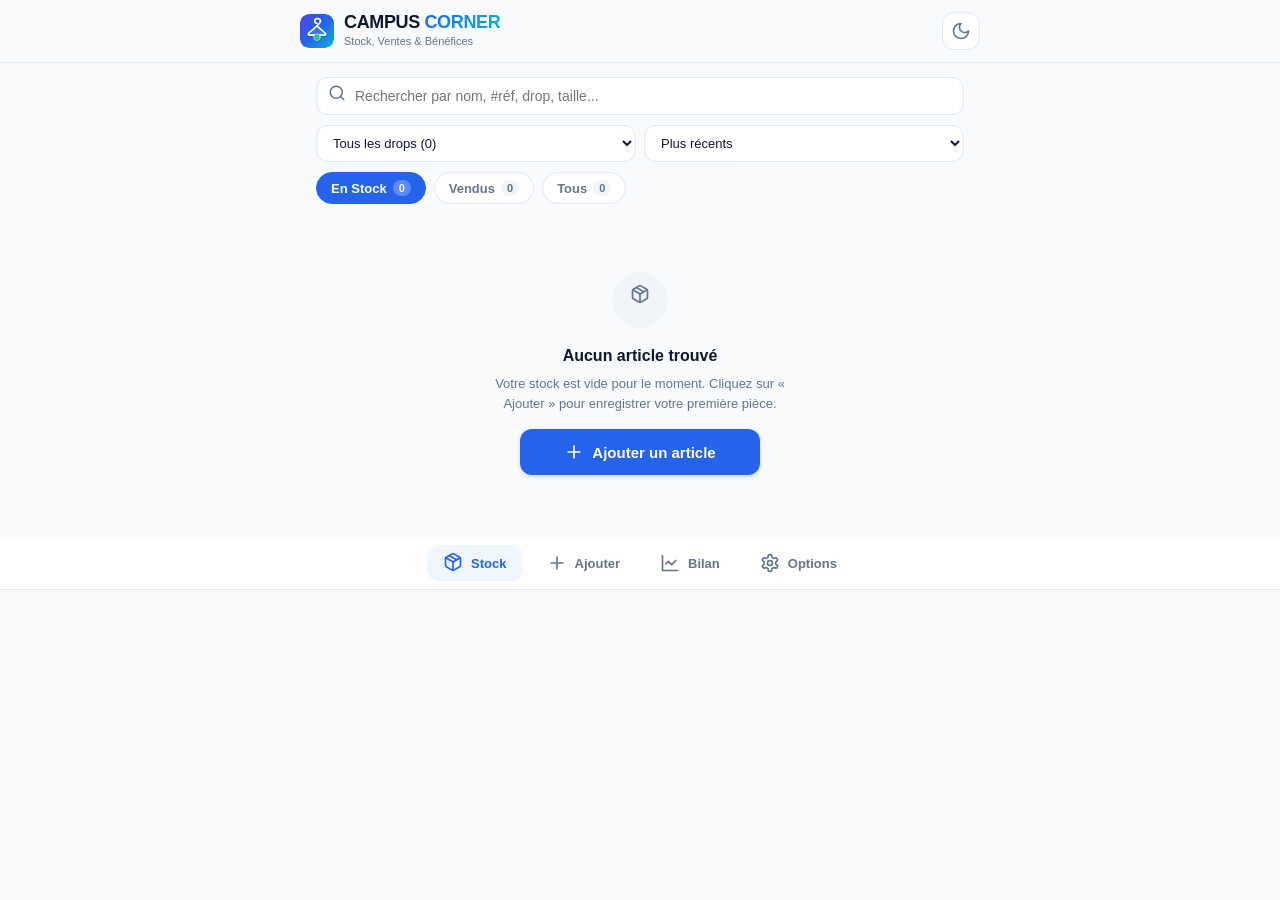
==== index.html @ 43ffdf5e "feat: Campus Corner Pro v2.0 - Ready for Vercel deployment" ====
<!doctype html>
<html lang="fr" data-theme="dark">
<head>
  <meta charset="utf-8">
  <meta name="viewport" content="width=device-width, initial-scale=1, viewport-fit=cover, maximum-scale=1, user-scalable=no">
  
  <title>Campus Corner - Gestion de Stock, Ventes & Bénéfices</title>
  <meta name="description" content="Application moderne pour gérer vos drops de vêtements, stocks et bénéfices en FCFA sur le campus.">
  
  <!-- Thème & Couleur navigateur -->
  <meta name="theme-color" content="#2563eb" media="(prefers-color-scheme: light)">
  <meta name="theme-color" content="#090d16" media="(prefers-color-scheme: dark)">

  <!-- PWA & iOS App configuration -->
  <meta name="mobile-web-app-capable" content="yes">
  <meta name="apple-mobile-web-app-capable" content="yes">
  <meta name="apple-mobile-web-app-status-bar-style" content="black-translucent">
  <meta name="apple-mobile-web-app-title" content="Campus Corner">
  
  <!-- Manifest & Favicon -->
  <link rel="manifest" href="manifest.webmanifest">
  <link rel="icon" type="image/svg+xml" href="assets/icon.svg">
  <link rel="apple-touch-icon" href="assets/icon.svg">

  <!-- OpenGraph Social Tags -->
  <meta property="og:title" content="Campus Corner - Stock & Ventes">
  <meta property="og:description" content="Gestion de friperie, drops de vêtements et suivi des bénéfices en FCFA.">
  <meta property="og:type" content="website">
  <meta property="og:image" content="assets/icon.svg">

  <!-- Stylesheet -->
  <link rel="stylesheet" href="css/style.css">
</head>
<body>

  <!-- Alerte Mode Hors-ligne -->
  <div id="offline-banner" class="offline-banner"></div>

  <!-- En-tête de l'application -->
  <header class="app-header">
    <div class="header-inner">
      <div class="brand">
        <img src="assets/icon.svg" alt="Logo" class="brand-logo">
        <div class="brand-text">
          <h1>CAMPUS <span>CORNER</span></h1>
          <div class="brand-tagline">Stock, Ventes & Bénéfices</div>
        </div>
      </div>
      <div class="header-actions">
        <button id="theme-toggle" class="icon-btn" aria-label="Changer le thème">
          <!-- Icône injectée dynamiquement -->
        </button>
      </div>
    </div>
  </header>

  <!-- Contenu Principal Dynamique -->
  <main id="app" class="container"></main>

  <!-- Navigation Principale (Bas sur mobile, Haut sur Desktop) -->
  <nav class="bottom-nav">
    <div class="nav-inner">
      <button class="nav-item active" data-view="stock">
        <svg xmlns="http://www.w3.org/2000/svg" width="20" height="20" viewBox="0 0 24 24" fill="none" stroke="currentColor" stroke-width="2" stroke-linecap="round" stroke-linejoin="round"><path d="m7.5 4.27 9 5.15"/><path d="M21 8a2 2 0 0 0-1-1.73l-7-4a2 2 0 0 0-2 0l-7 4A2 2 0 0 0 3 8v8a2 2 0 0 0 1 1.73l7 4a2 2 0 0 0 2 0l7-4A2 2 0 0 0 21 16Z"/><path d="m3.3 7 8.7 5 8.7-5"/><path d="M12 22V12"/></svg>
        <span>Stock</span>
      </button>

      <button class="nav-item" data-view="add">
        <svg xmlns="http://www.w3.org/2000/svg" width="20" height="20" viewBox="0 0 24 24" fill="none" stroke="currentColor" stroke-width="2" stroke-linecap="round" stroke-linejoin="round"><path d="M5 12h14"/><path d="M12 5v14"/></svg>
        <span>Ajouter</span>
      </button>

      <button class="nav-item" data-view="bilan">
        <svg xmlns="http://www.w3.org/2000/svg" width="20" height="20" viewBox="0 0 24 24" fill="none" stroke="currentColor" stroke-width="2" stroke-linecap="round" stroke-linejoin="round"><path d="M3 3v18h18"/><path d="m19 9-5 5-4-4-3 3"/></svg>
        <span>Bilan</span>
      </button>

      <button class="nav-item" data-view="settings">
        <svg xmlns="http://www.w3.org/2000/svg" width="20" height="20" viewBox="0 0 24 24" fill="none" stroke="currentColor" stroke-width="2" stroke-linecap="round" stroke-linejoin="round"><path d="M12.22 2h-.44a2 2 0 0 0-2 2v.18a2 2 0 0 1-1 1.73l-.43.25a2 2 0 0 1-2 0l-.15-.08a2 2 0 0 0-2.73.73l-.22.38a2 2 0 0 0 .73 2.73l.15.1a2 2 0 0 1 1 1.72v.51a2 2 0 0 1-1 1.74l-.15.09a2 2 0 0 0-.73 2.73l.22.38a2 2 0 0 0 2.73.73l.15-.08a2 2 0 0 1 2 0l.43.25a2 2 0 0 1 1 1.73V20a2 2 0 0 0 2 2h.44a2 2 0 0 0 2-2v-.18a2 2 0 0 1 1-1.73l.43-.25a2 2 0 0 1 2 0l.15.08a2 2 0 0 0 2.73-.73l.22-.39a2 2 0 0 0-.73-2.73l-.15-.08a2 2 0 0 1-1-1.74v-.5a2 2 0 0 1 1-1.74l.15-.09a2 2 0 0 0 .73-2.73l-.22-.38a2 2 0 0 0-2.73-.73l-.15.08a2 2 0 0 1-2 0l-.43-.25a2 2 0 0 1-1-1.73V4a2 2 0 0 0-2-2z"/><circle cx="12" cy="12" r="3"/></svg>
        <span>Options</span>
      </button>
    </div>
  </nav>

  <!-- Bottom Sheet / Modal Overlay -->
  <div id="sheet" class="sheet-overlay">
    <div id="sheet-content" class="sheet-content"></div>
  </div>

  <!-- Scripts -->
  <script src="js/db.js"></script>
  <script src="js/ui.js"></script>
  <script src="js/app.js"></script>
</body>
</html>
---- css/style.css ----
/* ==========================================================================
   Campus Corner - Modern Professional Stylesheet
   ========================================================================== */

:root {
  /* Thème Clair par défaut */
  --bg: #f8fafc;
  --bg-subtle: #f1f5f9;
  --card: #ffffff;
  --card-hover: #fcfcfd;
  --tx: #0f172a;
  --tx-muted: #64748b;
  --tx-light: #94a3b8;
  --border: #e2e8f0;
  --border-focus: #3b82f6;

  /* Accent & Couleurs fonctionnelles */
  --primary: #2563eb;
  --primary-hover: #1d4ed8;
  --primary-light: #eff6ff;
  --primary-text: #ffffff;

  --success: #10b981;
  --success-bg: #ecfdf5;
  --success-text: #065f46;

  --danger: #ef4444;
  --danger-bg: #fef2f2;
  --danger-text: #991b1b;

  --warning: #f59e0b;
  --warning-bg: #fffbeb;
  --warning-text: #92400e;

  /* Rayons & Ombres */
  --radius-sm: 8px;
  --radius-md: 12px;
  --radius-lg: 18px;
  --radius-full: 9999px;
  --shadow-sm: 0 1px 2px 0 rgba(0, 0, 0, 0.05);
  --shadow-md: 0 4px 6px -1px rgba(0, 0, 0, 0.08), 0 2px 4px -2px rgba(0, 0, 0, 0.05);
  --shadow-lg: 0 10px 15px -3px rgba(0, 0, 0, 0.1), 0 4px 6px -4px rgba(0, 0, 0, 0.05);

  --font: -apple-system, BlinkMacSystemFont, "Segoe UI", Roboto, Helvetica, Arial, sans-serif;
  color-scheme: light;
}

[data-theme="dark"] {
  --bg: #090d16;
  --bg-subtle: #111827;
  --card: #151d2f;
  --card-hover: #1a243b;
  --tx: #f8fafc;
  --tx-muted: #94a3b8;
  --tx-light: #64748b;
  --border: #232f48;
  --border-focus: #60a5fa;

  --primary: #3b82f6;
  --primary-hover: #60a5fa;
  --primary-light: #172554;
  --primary-text: #ffffff;

  --success: #34d399;
  --success-bg: #064e3b;
  --success-text: #a7f3d0;

  --danger: #f87171;
  --danger-bg: #7f1d1d;
  --danger-text: #fecaca;

  --shadow-sm: 0 1px 3px 0 rgba(0, 0, 0, 0.4);
  --shadow-md: 0 4px 8px -1px rgba(0, 0, 0, 0.5);
  --shadow-lg: 0 12px 20px -3px rgba(0, 0, 0, 0.6);

  color-scheme: dark;
}

/* Base & Reset */
*, *::before, *::after {
  box-sizing: border-box;
  margin: 0;
  padding: 0;
  -webkit-tap-highlight-color: transparent;
}

body {
  font-family: var(--font);
  background: var(--bg);
  color: var(--tx);
  line-height: 1.5;
  min-height: 100vh;
  padding-bottom: calc(75px + env(safe-area-inset-bottom, 16px));
  transition: background-color 0.2s ease, color 0.2s ease;
}

/* Header */
.app-header {
  position: sticky;
  top: 0;
  z-index: 20;
  background: var(--bg);
  backdrop-filter: blur(12px);
  -webkit-backdrop-filter: blur(12px);
  border-bottom: 1px solid var(--border);
  padding: 12px 16px;
}

.header-inner {
  max-width: 680px;
  margin: 0 auto;
  display: flex;
  align-items: center;
  justify-content: space-between;
}

.brand {
  display: flex;
  align-items: center;
  gap: 10px;
  text-decoration: none;
  color: inherit;
}

.brand-logo {
  width: 34px;
  height: 34px;
  border-radius: 9px;
}

.brand-text h1 {
  font-size: 18px;
  font-weight: 800;
  letter-spacing: -0.02em;
  line-height: 1.1;
}

.brand-text h1 span {
  background: linear-gradient(135deg, #2563eb, #06b6d4);
  -webkit-background-clip: text;
  -webkit-text-fill-color: transparent;
}

.brand-tagline {
  font-size: 11px;
  font-weight: 500;
  color: var(--tx-muted);
}

.header-actions {
  display: flex;
  align-items: center;
  gap: 8px;
}

.icon-btn {
  display: inline-flex;
  align-items: center;
  justify-content: center;
  width: 38px;
  height: 38px;
  border-radius: var(--radius-md);
  border: 1px solid var(--border);
  background: var(--card);
  color: var(--tx-muted);
  cursor: pointer;
  transition: all 0.15s ease;
}

.icon-btn:hover {
  color: var(--tx);
  background: var(--bg-subtle);
}

/* Main Container */
main.container {
  max-width: 680px;
  margin: 0 auto;
  padding: 14px 16px;
}

/* Bottom Navigation Bar */
.bottom-nav {
  position: fixed;
  left: 0;
  right: 0;
  bottom: 0;
  z-index: 30;
  background: var(--card);
  border-top: 1px solid var(--border);
  padding: 6px 12px calc(6px + env(safe-area-inset-bottom, 0px));
  box-shadow: 0 -2px 10px rgba(0, 0, 0, 0.05);
}

.nav-inner {
  max-width: 680px;
  margin: 0 auto;
  display: grid;
  grid-template-columns: repeat(4, 1fr);
  gap: 4px;
}

.nav-item {
  display: flex;
  flex-direction: column;
  align-items: center;
  justify-content: center;
  padding: 8px 4px;
  border-radius: var(--radius-md);
  border: none;
  background: none;
  color: var(--tx-muted);
  font-size: 11px;
  font-weight: 600;
  cursor: pointer;
  transition: all 0.15s ease;
}

.nav-item svg {
  margin-bottom: 3px;
  transition: transform 0.15s ease;
}

.nav-item.active {
  color: var(--primary);
}

.nav-item.active svg {
  transform: translateY(-1px);
}

/* Desktop Enhancements */
@media (min-width: 768px) {
  body {
    padding-bottom: 24px;
  }
  .bottom-nav {
    top: 0;
    bottom: auto;
    position: sticky;
    box-shadow: none;
    padding: 0;
    border-top: none;
    border-bottom: 1px solid var(--border);
  }
  .nav-inner {
    display: flex;
    justify-content: center;
    gap: 8px;
    padding: 8px 16px;
  }
  .nav-item {
    flex-direction: row;
    gap: 8px;
    font-size: 13px;
    padding: 8px 16px;
  }
  .nav-item svg {
    margin-bottom: 0;
  }
  .nav-item.active {
    background: var(--primary-light);
  }
}

/* Search & Filters Toolbar */
.toolbar {
  display: flex;
  flex-direction: column;
  gap: 10px;
  margin-bottom: 16px;
}

.search-box {
  position: relative;
  display: flex;
  align-items: center;
}

.search-icon {
  position: absolute;
  left: 12px;
  color: var(--tx-muted);
  pointer-events: none;
}

.search-input {
  width: 100%;
  padding: 10px 36px 10px 38px;
  border-radius: var(--radius-md);
  border: 1px solid var(--border);
  background: var(--card);
  color: var(--tx);
  font-size: 14px;
  outline: none;
  transition: border-color 0.15s ease, box-shadow 0.15s ease;
}

.search-input:focus {
  border-color: var(--border-focus);
  box-shadow: 0 0 0 3px rgba(37, 99, 235, 0.15);
}

.search-clear {
  position: absolute;
  right: 10px;
  background: none;
  border: none;
  color: var(--tx-muted);
  cursor: pointer;
  display: none;
}

.search-clear.visible {
  display: block;
}

.filter-row {
  display: flex;
  gap: 8px;
}

.select-filter {
  flex: 1;
  padding: 9px 12px;
  border-radius: var(--radius-md);
  border: 1px solid var(--border);
  background: var(--card);
  color: var(--tx);
  font-size: 13px;
  font-weight: 500;
  outline: none;
  cursor: pointer;
}

/* Filter Chips */
.chips-scroll {
  display: flex;
  gap: 8px;
  overflow-x: auto;
  padding-bottom: 4px;
  scrollbar-width: none;
}
.chips-scroll::-webkit-scrollbar {
  display: none;
}

.chip-btn {
  display: inline-flex;
  align-items: center;
  gap: 6px;
  padding: 7px 14px;
  border-radius: var(--radius-full);
  border: 1px solid var(--border);
  background: var(--card);
  color: var(--tx-muted);
  font-size: 13px;
  font-weight: 600;
  white-space: nowrap;
  cursor: pointer;
  transition: all 0.15s ease;
}

.chip-btn .badge-count {
  font-size: 11px;
  padding: 2px 6px;
  border-radius: var(--radius-full);
  background: var(--bg-subtle);
  color: var(--tx-muted);
}

.chip-btn.active {
  background: var(--primary);
  border-color: var(--primary);
  color: var(--primary-text);
}

.chip-btn.active .badge-count {
  background: rgba(255, 255, 255, 0.25);
  color: #fff;
}

/* Item Card */
.items-list {
  display: flex;
  flex-direction: column;
  gap: 10px;
}

.item-card {
  display: flex;
  gap: 12px;
  background: var(--card);
  border: 1px solid var(--border);
  border-radius: var(--radius-md);
  padding: 12px;
  align-items: center;
  cursor: pointer;
  transition: transform 0.15s ease, box-shadow 0.15s ease, border-color 0.15s ease;
  box-shadow: var(--shadow-sm);
}

.item-card:hover {
  transform: translateY(-1px);
  box-shadow: var(--shadow-md);
  border-color: var(--border-focus);
}

.item-thumb-wrapper {
  width: 68px;
  height: 68px;
  border-radius: var(--radius-sm);
  background: var(--bg-subtle);
  flex-shrink: 0;
  overflow: hidden;
  display: flex;
  align-items: center;
  justify-content: center;
  color: var(--tx-light);
  border: 1px solid var(--border);
}

.item-thumb-wrapper img {
  width: 100%;
  height: 100%;
  object-fit: cover;
}

.item-content {
  flex: 1;
  min-width: 0;
}

.item-header-line {
  display: flex;
  align-items: center;
  justify-content: space-between;
  gap: 6px;
  margin-bottom: 2px;
}

.item-ref {
  font-size: 11px;
  font-weight: 800;
  color: var(--primary);
  background: var(--primary-light);
  padding: 2px 6px;
  border-radius: var(--radius-sm);
}

.item-title {
  font-size: 14px;
  font-weight: 700;
  white-space: nowrap;
  overflow: hidden;
  text-overflow: ellipsis;
  color: var(--tx);
  flex: 1;
}

.item-meta {
  font-size: 12px;
  color: var(--tx-muted);
  display: flex;
  flex-wrap: wrap;
  gap: 6px;
  align-items: center;
  margin-bottom: 4px;
}

.item-meta-drop {
  font-weight: 600;
  color: var(--tx-muted);
}

.item-financials {
  display: flex;
  align-items: baseline;
  justify-content: space-between;
  gap: 8px;
  font-size: 12px;
}

.item-price {
  font-weight: 700;
  font-size: 13px;
  color: var(--tx);
}

.badge-status {
  font-size: 11px;
  font-weight: 700;
  padding: 3px 8px;
  border-radius: var(--radius-full);
  display: inline-flex;
  align-items: center;
  gap: 4px;
}

.badge-sold {
  background: var(--success-bg);
  color: var(--success);
  border: 1px solid rgba(16, 185, 129, 0.2);
}

.badge-stock {
  background: var(--bg-subtle);
  color: var(--tx-muted);
  border: 1px solid var(--border);
}

/* Empty State */
.empty-state {
  text-align: center;
  padding: 48px 16px;
  color: var(--tx-muted);
}

.empty-icon {
  width: 56px;
  height: 56px;
  margin: 0 auto 16px;
  padding: 12px;
  border-radius: var(--radius-full);
  background: var(--bg-subtle);
  color: var(--tx-muted);
}

.empty-title {
  font-size: 16px;
  font-weight: 700;
  color: var(--tx);
  margin-bottom: 6px;
}

.empty-desc {
  font-size: 13px;
  max-width: 320px;
  margin: 0 auto 16px;
}

/* Form Styles */
.form-card {
  background: var(--card);
  border: 1px solid var(--border);
  border-radius: var(--radius-lg);
  padding: 18px;
  box-shadow: var(--shadow-sm);
}

.photo-uploader {
  width: 100%;
  height: 200px;
  border: 2px dashed var(--border);
  border-radius: var(--radius-md);
  display: flex;
  flex-direction: column;
  align-items: center;
  justify-content: center;
  cursor: pointer;
  background: var(--bg-subtle);
  color: var(--tx-muted);
  transition: all 0.15s ease;
  overflow: hidden;
  margin-bottom: 16px;
  position: relative;
}

.photo-uploader:hover {
  border-color: var(--primary);
  background: var(--primary-light);
  color: var(--primary);
}

.photo-preview {
  width: 100%;
  height: 100%;
  object-fit: cover;
}

.photo-remove-btn {
  position: absolute;
  top: 10px;
  right: 10px;
  background: rgba(0, 0, 0, 0.6);
  color: #fff;
  border: none;
  border-radius: var(--radius-full);
  width: 32px;
  height: 32px;
  display: flex;
  align-items: center;
  justify-content: center;
  cursor: pointer;
}

.form-group {
  margin-bottom: 14px;
}

.form-row {
  display: grid;
  grid-template-columns: 1fr 1fr;
  gap: 12px;
}

.form-label {
  display: block;
  font-size: 12px;
  font-weight: 600;
  color: var(--tx-muted);
  margin-bottom: 5px;
  text-transform: uppercase;
  letter-spacing: 0.03em;
}

.form-input, .form-select, .form-textarea {
  width: 100%;
  padding: 11px 12px;
  border-radius: var(--radius-md);
  border: 1px solid var(--border);
  background: var(--card);
  color: var(--tx);
  font-size: 15px;
  font-family: inherit;
  outline: none;
  transition: border-color 0.15s ease, box-shadow 0.15s ease;
}

.form-input:focus, .form-select:focus, .form-textarea:focus {
  border-color: var(--border-focus);
  box-shadow: 0 0 0 3px rgba(37, 99, 235, 0.15);
}

/* Buttons */
.btn {
  display: inline-flex;
  align-items: center;
  justify-content: center;
  gap: 8px;
  width: 100%;
  padding: 13px 16px;
  border-radius: var(--radius-md);
  font-size: 15px;
  font-weight: 700;
  border: none;
  cursor: pointer;
  transition: all 0.15s ease;
  font-family: inherit;
}

.btn-primary {
  background: var(--primary);
  color: var(--primary-text);
  box-shadow: 0 2px 4px rgba(37, 99, 235, 0.2);
}

.btn-primary:hover {
  background: var(--primary-hover);
}

.btn-secondary {
  background: var(--card);
  color: var(--tx);
  border: 1px solid var(--border);
}

.btn-secondary:hover {
  background: var(--bg-subtle);
}

.btn-success {
  background: var(--success);
  color: #fff;
}

.btn-danger {
  background: transparent;
  color: var(--danger);
  border: 1px solid rgba(239, 68, 68, 0.25);
}

.btn-danger:hover {
  background: var(--danger-bg);
}

/* KPI Stats Grid */
.kpi-grid {
  display: grid;
  grid-template-columns: repeat(2, 1fr);
  gap: 12px;
  margin-bottom: 20px;
}

.kpi-card {
  background: var(--card);
  border: 1px solid var(--border);
  border-radius: var(--radius-md);
  padding: 14px;
  box-shadow: var(--shadow-sm);
}

.kpi-title {
  font-size: 11px;
  font-weight: 600;
  color: var(--tx-muted);
  text-transform: uppercase;
  letter-spacing: 0.04em;
  margin-bottom: 4px;
}

.kpi-val {
  font-size: 18px;
  font-weight: 800;
  color: var(--tx);
  letter-spacing: -0.02em;
}

.kpi-val.positive {
  color: var(--success);
}

.kpi-val.negative {
  color: var(--danger);
}

.kpi-subtitle {
  font-size: 11px;
  color: var(--tx-muted);
  margin-top: 4px;
}

.section-title {
  font-size: 15px;
  font-weight: 700;
  margin: 22px 0 10px;
  display: flex;
  align-items: center;
  justify-content: space-between;
}

/* Drops Breakdown Card */
.drop-stat-card {
  background: var(--card);
  border: 1px solid var(--border);
  border-radius: var(--radius-md);
  padding: 14px;
  margin-bottom: 12px;
}

.drop-stat-header {
  display: flex;
  justify-content: space-between;
  align-items: baseline;
  margin-bottom: 6px;
}

.drop-stat-name {
  font-size: 14px;
  font-weight: 700;
}

.progress-bar-bg {
  width: 100%;
  height: 8px;
  border-radius: var(--radius-full);
  background: var(--bg-subtle);
  overflow: hidden;
  margin: 8px 0;
}

.progress-bar-fill {
  height: 100%;
  background: linear-gradient(90deg, var(--primary), var(--success));
  border-radius: var(--radius-full);
  transition: width 0.3s ease;
}

.drop-stat-metrics {
  display: grid;
  grid-template-columns: repeat(2, 1fr);
  gap: 8px;
  font-size: 12px;
  margin-top: 10px;
  padding-top: 8px;
  border-top: 1px dashed var(--border);
}

/* Modal Bottom Sheet */
.sheet-overlay {
  position: fixed;
  inset: 0;
  background: rgba(0, 0, 0, 0.55);
  backdrop-filter: blur(4px);
  -webkit-backdrop-filter: blur(4px);
  z-index: 50;
  display: flex;
  align-items: flex-end;
  justify-content: center;
  opacity: 0;
  pointer-events: none;
  transition: opacity 0.2s ease;
}

.sheet-overlay.active {
  opacity: 1;
  pointer-events: auto;
}

.sheet-content {
  background: var(--bg);
  width: 100%;
  max-width: 640px;
  max-height: 88vh;
  border-radius: 20px 20px 0 0;
  padding: 16px 20px calc(24px + env(safe-area-inset-bottom, 0px));
  overflow-y: auto;
  transform: translateY(100%);
  transition: transform 0.25s cubic-bezier(0.16, 1, 0.3, 1);
  box-shadow: var(--shadow-lg);
}

.sheet-overlay.active .sheet-content {
  transform: translateY(0);
}

.sheet-handle {
  width: 40px;
  height: 5px;
  background: var(--border);
  border-radius: var(--radius-full);
  margin: 0 auto 16px;
}

/* Detail Sheet Elements */
.detail-photo {
  width: 100%;
  max-height: 280px;
  border-radius: var(--radius-md);
  object-fit: cover;
  margin: 12px 0;
  border: 1px solid var(--border);
}

.timeline {
  margin: 14px 0;
  padding-left: 8px;
  border-left: 2px solid var(--border);
}

.timeline-item {
  position: relative;
  padding-left: 14px;
  margin-bottom: 8px;
  font-size: 13px;
  color: var(--tx-muted);
}

.timeline-item::before {
  content: '';
  position: absolute;
  left: -13px;
  top: 6px;
  width: 8px;
  height: 8px;
  border-radius: var(--radius-full);
  background: var(--primary);
}

/* Settings & Data View */
.settings-group {
  background: var(--card);
  border: 1px solid var(--border);
  border-radius: var(--radius-md);
  overflow: hidden;
  margin-bottom: 16px;
}

.settings-item {
  display: flex;
  align-items: center;
  justify-content: space-between;
  padding: 14px 16px;
  border-bottom: 1px solid var(--border);
  cursor: pointer;
  transition: background 0.15s ease;
}

.settings-item:last-child {
  border-bottom: none;
}

.settings-item:hover {
  background: var(--bg-subtle);
}

.settings-info {
  display: flex;
  align-items: center;
  gap: 12px;
}

.settings-icon {
  width: 36px;
  height: 36px;
  border-radius: var(--radius-sm);
  background: var(--bg-subtle);
  display: flex;
  align-items: center;
  justify-content: center;
  color: var(--primary);
}

.settings-title {
  font-size: 14px;
  font-weight: 600;
}

.settings-desc {
  font-size: 12px;
  color: var(--tx-muted);
}

/* Toasts */
.toast-container {
  position: fixed;
  top: 16px;
  left: 50%;
  transform: translateX(-50%);
  z-index: 100;
  display: flex;
  flex-direction: column;
  gap: 8px;
  width: 90%;
  max-width: 400px;
  pointer-events: none;
}

.toast {
  display: flex;
  align-items: center;
  gap: 10px;
  padding: 12px 16px;
  background: var(--card);
  border: 1px solid var(--border);
  border-radius: var(--radius-md);
  box-shadow: var(--shadow-lg);
  font-size: 14px;
  font-weight: 600;
  opacity: 0;
  transform: translateY(-10px);
  transition: all 0.25s ease;
  pointer-events: auto;
}

.toast.show {
  opacity: 1;
  transform: translateY(0);
}

.toast-success {
  border-left: 4px solid var(--success);
  color: var(--tx);
}
.toast-success .toast-icon { color: var(--success); }

.toast-error {
  border-left: 4px solid var(--danger);
  color: var(--tx);
}
.toast-error .toast-icon { color: var(--danger); }

.toast-info {
  border-left: 4px solid var(--primary);
  color: var(--tx);
}
.toast-info .toast-icon { color: var(--primary); }

/* Custom Modal Alert / Confirm */
.modal-backdrop {
  position: fixed;
  inset: 0;
  background: rgba(0, 0, 0, 0.5);
  backdrop-filter: blur(3px);
  z-index: 60;
  display: flex;
  align-items: center;
  justify-content: center;
  padding: 20px;
  opacity: 0;
  pointer-events: none;
  transition: opacity 0.2s ease;
}

.modal-backdrop.active {
  opacity: 1;
  pointer-events: auto;
}

.modal-card {
  background: var(--card);
  border: 1px solid var(--border);
  border-radius: var(--radius-lg);
  padding: 20px;
  width: 100%;
  max-width: 360px;
  box-shadow: var(--shadow-lg);
  transform: scale(0.95);
  transition: transform 0.2s ease;
}

.modal-backdrop.active .modal-card {
  transform: scale(1);
}

.modal-title {
  font-size: 17px;
  font-weight: 700;
  margin-bottom: 8px;
}

.modal-message {
  font-size: 14px;
  color: var(--tx-muted);
  margin-bottom: 20px;
  line-height: 1.4;
}

.modal-actions {
  display: flex;
  gap: 10px;
}

.modal-actions .btn {
  flex: 1;
  padding: 10px 14px;
  font-size: 14px;
}

/* Offline Banner */
.offline-banner {
  background: var(--warning-bg);
  border-bottom: 1px solid var(--warning);
  color: var(--warning-text);
  font-size: 12px;
  font-weight: 600;
  padding: 6px 12px;
  text-align: center;
  display: none;
}
.offline-banner.active {
  display: block;
}
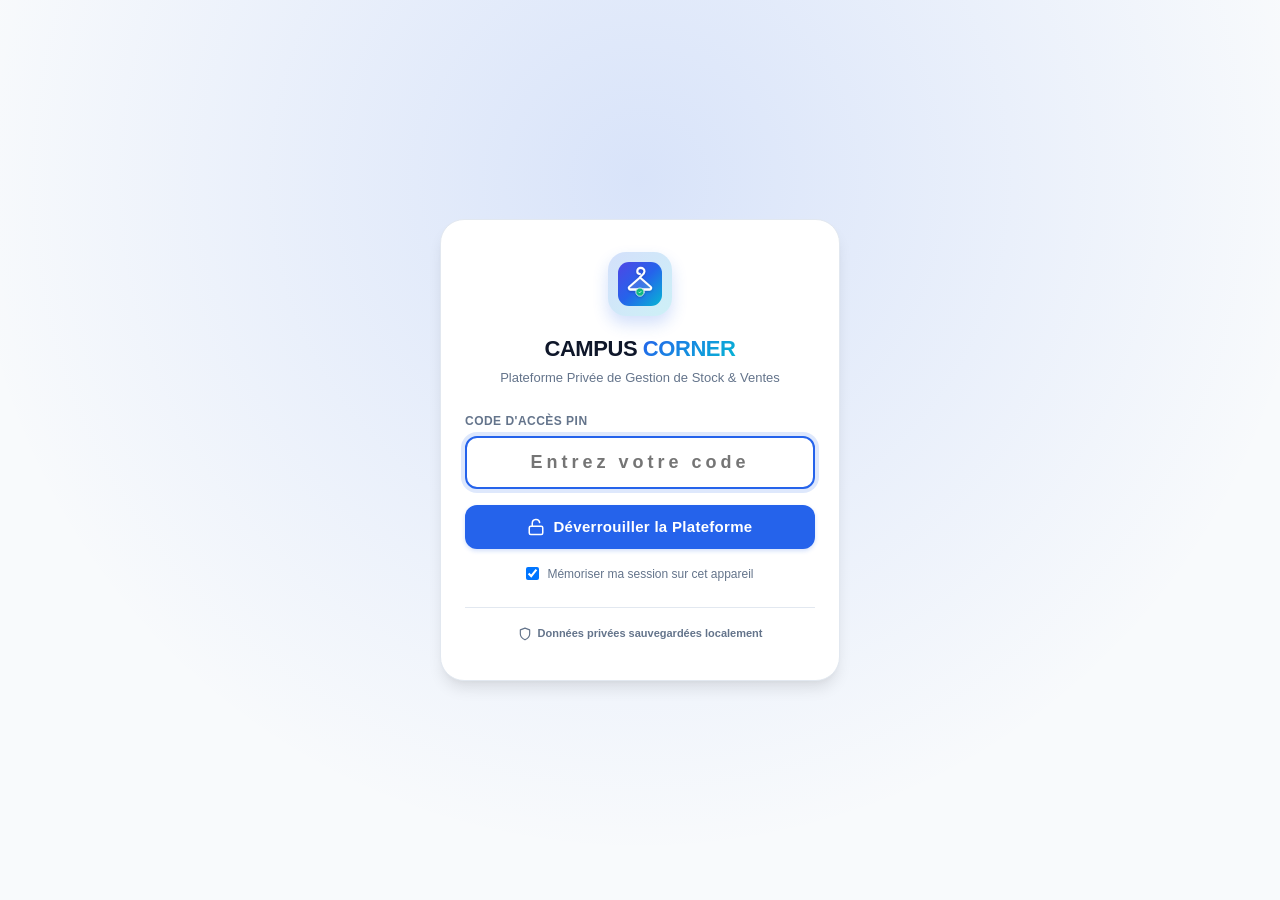
==== commit b21d5930: "feat: PIN security lock (pin2026), fail-safe dual-storage & pro stock management UI/UX" ====
--- a/index.html
+++ b/index.html
@@ -5,13 +5,13 @@
   <meta name="viewport" content="width=device-width, initial-scale=1, viewport-fit=cover, maximum-scale=1, user-scalable=no">
   
   <title>Campus Corner - Gestion de Stock, Ventes & Bénéfices</title>
-  <meta name="description" content="Application moderne pour gérer vos drops de vêtements, stocks et bénéfices en FCFA sur le campus.">
+  <meta name="description" content="Plateforme professionnelle de gestion de stock, ventes, drops et suivi des bénéfices en FCFA.">
   
   <!-- Thème & Couleur navigateur -->
-  <meta name="theme-color" content="#2563eb" media="(prefers-color-scheme: light)">
+  <meta name="theme-color" content="#1e40af" media="(prefers-color-scheme: light)">
   <meta name="theme-color" content="#090d16" media="(prefers-color-scheme: dark)">
 
-  <!-- PWA & iOS App configuration -->
+  <!-- PWA & Mobile Configuration -->
   <meta name="mobile-web-app-capable" content="yes">
   <meta name="apple-mobile-web-app-capable" content="yes">
   <meta name="apple-mobile-web-app-status-bar-style" content="black-translucent">
@@ -22,9 +22,9 @@
   <link rel="icon" type="image/svg+xml" href="assets/icon.svg">
   <link rel="apple-touch-icon" href="assets/icon.svg">
 
-  <!-- OpenGraph Social Tags -->
-  <meta property="og:title" content="Campus Corner - Stock & Ventes">
-  <meta property="og:description" content="Gestion de friperie, drops de vêtements et suivi des bénéfices en FCFA.">
+  <!-- OpenGraph -->
+  <meta property="og:title" content="Campus Corner - Gestion de Stock & Ventes">
+  <meta property="og:description" content="Plateforme ultra-professionnelle de gestion de stock et bénéfices en FCFA.">
   <meta property="og:type" content="website">
   <meta property="og:image" content="assets/icon.svg">
 
@@ -33,58 +33,118 @@
 </head>
 <body>
 
-  <!-- Alerte Mode Hors-ligne -->
-  <div id="offline-banner" class="offline-banner"></div>
+  <!-- ÉCRAN DE VERROUILLAGE SÉCURISÉ (PIN pin2026) -->
+  <div id="lock-screen" class="lock-screen-wrapper">
+    <div class="lock-card">
+      <div class="lock-logo-wrapper">
+        <img src="assets/icon.svg" alt="Campus Corner Logo" class="lock-logo">
+      </div>
+      <h1 class="lock-title">CAMPUS <span>CORNER</span></h1>
+      <p class="lock-subtitle">Plateforme Privée de Gestion de Stock & Ventes</p>
+      
+      <form id="lock-form" class="lock-form">
+        <div class="lock-input-group">
+          <label for="lock-pin-input" class="lock-label">Code d'accès PIN</label>
+          <input 
+            type="password" 
+            id="lock-pin-input" 
+            class="lock-input" 
+            placeholder="Entrez votre code" 
+            autocomplete="current-password"
+            autofocus
+            required
+          >
+        </div>
 
-  <!-- En-tête de l'application -->
-  <header class="app-header">
-    <div class="header-inner">
-      <div class="brand">
-        <img src="assets/icon.svg" alt="Logo" class="brand-logo">
-        <div class="brand-text">
-          <h1>CAMPUS <span>CORNER</span></h1>
-          <div class="brand-tagline">Stock, Ventes & Bénéfices</div>
+        <button type="submit" class="btn btn-primary lock-submit-btn" id="btn-unlock-app">
+          <svg xmlns="http://www.w3.org/2000/svg" width="18" height="18" viewBox="0 0 24 24" fill="none" stroke="currentColor" stroke-width="2" stroke-linecap="round" stroke-linejoin="round"><rect width="18" height="11" x="3" y="11" rx="2" ry="2"/><path d="M7 11V7a5 5 0 0 1 9.9-1"/></svg>
+          Déverrouiller la Plateforme
+        </button>
+
+        <div class="lock-remember-row">
+          <label class="remember-label">
+            <input type="checkbox" id="lock-remember-check" checked>
+            <span>Mémoriser ma session sur cet appareil</span>
+          </label>
+        </div>
+      </form>
+
+      <div class="lock-footer">
+        <div class="lock-badge-security">
+          <svg xmlns="http://www.w3.org/2000/svg" width="14" height="14" viewBox="0 0 24 24" fill="none" stroke="currentColor" stroke-width="2" stroke-linecap="round" stroke-linejoin="round"><path d="M12 22s8-4 8-10V5l-8-3-8 3v7c0 6 8 10 8 10z"/></svg>
+          Données privées sauvegardées localement
         </div>
       </div>
-      <div class="header-actions">
-        <button id="theme-toggle" class="icon-btn" aria-label="Changer le thème">
-          <!-- Icône injectée dynamiquement -->
+    </div>
+  </div>
+
+  <!-- APPLICATION PRINCIPALE (Affichée après déverrouillage) -->
+  <div id="app-root" class="app-root hide">
+    
+    <!-- Alerte Mode Hors-ligne -->
+    <div id="offline-banner" class="offline-banner"></div>
+
+    <!-- En-tête Principal de l'Application -->
+    <header class="app-header">
+      <div class="header-inner">
+        <div class="brand">
+          <img src="assets/icon.svg" alt="Logo" class="brand-logo">
+          <div class="brand-text">
+            <h1>CAMPUS <span>CORNER</span></h1>
+            <div class="brand-tagline">Stock, Ventes & Bénéfices</div>
+          </div>
+        </div>
+        
+        <div class="header-actions">
+          <!-- Indicateur de sauvegarde automatique -->
+          <div class="sync-indicator" title="Toutes vos données sont synchronisées localement">
+            <span class="sync-dot"></span>
+            <span class="sync-text">Sécurisé</span>
+          </div>
+
+          <!-- Bascule Thème Clair / Sombre -->
+          <button id="theme-toggle" class="icon-btn" aria-label="Changer le thème"></button>
+
+          <!-- Bouton Verrouiller -->
+          <button id="btn-lock-session" class="icon-btn" title="Verrouiller la session">
+            <svg xmlns="http://www.w3.org/2000/svg" width="18" height="18" viewBox="0 0 24 24" fill="none" stroke="currentColor" stroke-width="2" stroke-linecap="round" stroke-linejoin="round"><rect width="18" height="11" x="3" y="11" rx="2" ry="2"/><path d="M7 11V7a5 5 0 0 1 10 0v4"/></svg>
+          </button>
+        </div>
+      </div>
+    </header>
+
+    <!-- Contenu Principal Dynamique -->
+    <main id="app" class="container"></main>
+
+    <!-- Navigation Principale (Mobile Bas, Desktop Haut) -->
+    <nav class="bottom-nav">
+      <div class="nav-inner">
+        <button class="nav-item active" data-view="stock">
+          <svg xmlns="http://www.w3.org/2000/svg" width="20" height="20" viewBox="0 0 24 24" fill="none" stroke="currentColor" stroke-width="2" stroke-linecap="round" stroke-linejoin="round"><path d="m7.5 4.27 9 5.15"/><path d="M21 8a2 2 0 0 0-1-1.73l-7-4a2 2 0 0 0-2 0l-7 4A2 2 0 0 0 3 8v8a2 2 0 0 0 1 1.73l7 4a2 2 0 0 0 2 0l7-4A2 2 0 0 0 21 16Z"/><path d="m3.3 7 8.7 5 8.7-5"/><path d="M12 22V12"/></svg>
+          <span>Stock</span>
+        </button>
+
+        <button class="nav-item" data-view="add">
+          <svg xmlns="http://www.w3.org/2000/svg" width="20" height="20" viewBox="0 0 24 24" fill="none" stroke="currentColor" stroke-width="2" stroke-linecap="round" stroke-linejoin="round"><path d="M5 12h14"/><path d="M12 5v14"/></svg>
+          <span>Ajouter</span>
+        </button>
+
+        <button class="nav-item" data-view="bilan">
+          <svg xmlns="http://www.w3.org/2000/svg" width="20" height="20" viewBox="0 0 24 24" fill="none" stroke="currentColor" stroke-width="2" stroke-linecap="round" stroke-linejoin="round"><path d="M3 3v18h18"/><path d="m19 9-5 5-4-4-3 3"/></svg>
+          <span>Bilan</span>
+        </button>
+
+        <button class="nav-item" data-view="settings">
+          <svg xmlns="http://www.w3.org/2000/svg" width="20" height="20" viewBox="0 0 24 24" fill="none" stroke="currentColor" stroke-width="2" stroke-linecap="round" stroke-linejoin="round"><path d="M12.22 2h-.44a2 2 0 0 0-2 2v.18a2 2 0 0 1-1 1.73l-.43.25a2 2 0 0 1-2 0l-.15-.08a2 2 0 0 0-2.73.73l-.22.38a2 2 0 0 0 .73 2.73l.15.1a2 2 0 0 1 1 1.72v.51a2 2 0 0 1-1 1.74l-.15.09a2 2 0 0 0-.73 2.73l.22.38a2 2 0 0 0 2.73.73l.15-.08a2 2 0 0 1 2 0l.43.25a2 2 0 0 1 1 1.73V20a2 2 0 0 0 2 2h.44a2 2 0 0 0 2-2v-.18a2 2 0 0 1 1-1.73l.43-.25a2 2 0 0 1 2 0l.15.08a2 2 0 0 0 2.73-.73l.22-.39a2 2 0 0 0-.73-2.73l-.15-.08a2 2 0 0 1-1-1.74v-.5a2 2 0 0 1 1-1.74l.15-.09a2 2 0 0 0 .73-2.73l-.22-.38a2 2 0 0 0-2.73-.73l-.15.08a2 2 0 0 1-2 0l-.43-.25a2 2 0 0 1-1-1.73V4a2 2 0 0 0-2-2z"/><circle cx="12" cy="12" r="3"/></svg>
+          <span>Options</span>
         </button>
       </div>
+    </nav>
+
+    <!-- Bottom Sheet / Modal Overlay Générale -->
+    <div id="sheet" class="sheet-overlay">
+      <div id="sheet-content" class="sheet-content"></div>
     </div>
-  </header>
-
-  <!-- Contenu Principal Dynamique -->
-  <main id="app" class="container"></main>
-
-  <!-- Navigation Principale (Bas sur mobile, Haut sur Desktop) -->
-  <nav class="bottom-nav">
-    <div class="nav-inner">
-      <button class="nav-item active" data-view="stock">
-        <svg xmlns="http://www.w3.org/2000/svg" width="20" height="20" viewBox="0 0 24 24" fill="none" stroke="currentColor" stroke-width="2" stroke-linecap="round" stroke-linejoin="round"><path d="m7.5 4.27 9 5.15"/><path d="M21 8a2 2 0 0 0-1-1.73l-7-4a2 2 0 0 0-2 0l-7 4A2 2 0 0 0 3 8v8a2 2 0 0 0 1 1.73l7 4a2 2 0 0 0 2 0l7-4A2 2 0 0 0 21 16Z"/><path d="m3.3 7 8.7 5 8.7-5"/><path d="M12 22V12"/></svg>
-        <span>Stock</span>
-      </button>
-
-      <button class="nav-item" data-view="add">
-        <svg xmlns="http://www.w3.org/2000/svg" width="20" height="20" viewBox="0 0 24 24" fill="none" stroke="currentColor" stroke-width="2" stroke-linecap="round" stroke-linejoin="round"><path d="M5 12h14"/><path d="M12 5v14"/></svg>
-        <span>Ajouter</span>
-      </button>
-
-      <button class="nav-item" data-view="bilan">
-        <svg xmlns="http://www.w3.org/2000/svg" width="20" height="20" viewBox="0 0 24 24" fill="none" stroke="currentColor" stroke-width="2" stroke-linecap="round" stroke-linejoin="round"><path d="M3 3v18h18"/><path d="m19 9-5 5-4-4-3 3"/></svg>
-        <span>Bilan</span>
-      </button>
-
-      <button class="nav-item" data-view="settings">
-        <svg xmlns="http://www.w3.org/2000/svg" width="20" height="20" viewBox="0 0 24 24" fill="none" stroke="currentColor" stroke-width="2" stroke-linecap="round" stroke-linejoin="round"><path d="M12.22 2h-.44a2 2 0 0 0-2 2v.18a2 2 0 0 1-1 1.73l-.43.25a2 2 0 0 1-2 0l-.15-.08a2 2 0 0 0-2.73.73l-.22.38a2 2 0 0 0 .73 2.73l.15.1a2 2 0 0 1 1 1.72v.51a2 2 0 0 1-1 1.74l-.15.09a2 2 0 0 0-.73 2.73l.22.38a2 2 0 0 0 2.73.73l.15-.08a2 2 0 0 1 2 0l.43.25a2 2 0 0 1 1 1.73V20a2 2 0 0 0 2 2h.44a2 2 0 0 0 2-2v-.18a2 2 0 0 1 1-1.73l.43-.25a2 2 0 0 1 2 0l.15.08a2 2 0 0 0 2.73-.73l.22-.39a2 2 0 0 0-.73-2.73l-.15-.08a2 2 0 0 1-1-1.74v-.5a2 2 0 0 1 1-1.74l.15-.09a2 2 0 0 0 .73-2.73l-.22-.38a2 2 0 0 0-2.73-.73l-.15.08a2 2 0 0 1-2 0l-.43-.25a2 2 0 0 1-1-1.73V4a2 2 0 0 0-2-2z"/><circle cx="12" cy="12" r="3"/></svg>
-        <span>Options</span>
-      </button>
-    </div>
-  </nav>
-
-  <!-- Bottom Sheet / Modal Overlay -->
-  <div id="sheet" class="sheet-overlay">
-    <div id="sheet-content" class="sheet-content"></div>
   </div>
 
   <!-- Scripts -->
--- a/css/style.css
+++ b/css/style.css
@@ -1,5 +1,6 @@
 /* ==========================================================================
-   Campus Corner - Modern Professional Stylesheet
+   Campus Corner - Ultra-Professional Business & Stock Management Stylesheet
+   Design System : SaaS Fintech & Streetwear Dashboard
    ========================================================================== */
 
 :root {
@@ -14,7 +15,7 @@
   --border: #e2e8f0;
   --border-focus: #3b82f6;
 
-  /* Accent & Couleurs fonctionnelles */
+  /* Accents & Statuts */
   --primary: #2563eb;
   --primary-hover: #1d4ed8;
   --primary-light: #eff6ff;
@@ -37,8 +38,9 @@
   --radius-md: 12px;
   --radius-lg: 18px;
   --radius-full: 9999px;
+  
   --shadow-sm: 0 1px 2px 0 rgba(0, 0, 0, 0.05);
-  --shadow-md: 0 4px 6px -1px rgba(0, 0, 0, 0.08), 0 2px 4px -2px rgba(0, 0, 0, 0.05);
+  --shadow-md: 0 4px 6px -1px rgba(0, 0, 0, 0.07), 0 2px 4px -2px rgba(0, 0, 0, 0.05);
   --shadow-lg: 0 10px 15px -3px rgba(0, 0, 0, 0.1), 0 4px 6px -4px rgba(0, 0, 0, 0.05);
 
   --font: -apple-system, BlinkMacSystemFont, "Segoe UI", Roboto, Helvetica, Arial, sans-serif;
@@ -48,8 +50,8 @@
 [data-theme="dark"] {
   --bg: #090d16;
   --bg-subtle: #111827;
-  --card: #151d2f;
-  --card-hover: #1a243b;
+  --card: #141c2e;
+  --card-hover: #1a253d;
   --tx: #f8fafc;
   --tx-muted: #94a3b8;
   --tx-light: #64748b;
@@ -68,6 +70,10 @@
   --danger: #f87171;
   --danger-bg: #7f1d1d;
   --danger-text: #fecaca;
+
+  --warning: #fbbf24;
+  --warning-bg: #451a03;
+  --warning-text: #fde68a;
 
   --shadow-sm: 0 1px 3px 0 rgba(0, 0, 0, 0.4);
   --shadow-md: 0 4px 8px -1px rgba(0, 0, 0, 0.5);
@@ -90,11 +96,186 @@
   color: var(--tx);
   line-height: 1.5;
   min-height: 100vh;
+  transition: background-color 0.2s ease, color 0.2s ease;
+}
+
+.hide {
+  display: none !important;
+}
+
+/* ==========================================================================
+   ÉCRAN DE VERROUILLAGE SÉCURISÉ (PIN pin2026)
+   ========================================================================== */
+.lock-screen-wrapper {
+  position: fixed;
+  inset: 0;
+  z-index: 1000;
+  background: radial-gradient(circle at 50% 20%, rgba(37, 99, 235, 0.15), transparent 70%), var(--bg);
+  display: flex;
+  align-items: center;
+  justify-content: center;
+  padding: 20px;
+  backdrop-filter: blur(8px);
+}
+
+.lock-card {
+  background: var(--card);
+  border: 1px solid var(--border);
+  border-radius: 24px;
+  padding: 32px 24px;
+  width: 100%;
+  max-width: 400px;
+  box-shadow: var(--shadow-lg);
+  text-align: center;
+  animation: lockCardFadeIn 0.35s cubic-bezier(0.16, 1, 0.3, 1);
+}
+
+@keyframes lockCardFadeIn {
+  from {
+    opacity: 0;
+    transform: translateY(12px) scale(0.97);
+  }
+  to {
+    opacity: 1;
+    transform: translateY(0) scale(1);
+  }
+}
+
+.lock-logo-wrapper {
+  width: 64px;
+  height: 64px;
+  margin: 0 auto 16px;
+  border-radius: 18px;
+  background: linear-gradient(135deg, rgba(37, 99, 235, 0.2), rgba(6, 182, 212, 0.2));
+  display: flex;
+  align-items: center;
+  justify-content: center;
+  box-shadow: 0 8px 16px rgba(37, 99, 235, 0.2);
+}
+
+.lock-logo {
+  width: 44px;
+  height: 44px;
+}
+
+.lock-title {
+  font-size: 22px;
+  font-weight: 900;
+  letter-spacing: -0.02em;
+  margin-bottom: 4px;
+}
+
+.lock-title span {
+  background: linear-gradient(135deg, #2563eb, #06b6d4);
+  -webkit-background-clip: text;
+  -webkit-text-fill-color: transparent;
+}
+
+.lock-subtitle {
+  font-size: 13px;
+  color: var(--tx-muted);
+  margin-bottom: 24px;
+  line-height: 1.4;
+}
+
+.lock-form {
+  display: flex;
+  flex-direction: column;
+  gap: 16px;
+}
+
+.lock-input-group {
+  text-align: left;
+}
+
+.lock-label {
+  display: block;
+  font-size: 12px;
+  font-weight: 700;
+  text-transform: uppercase;
+  letter-spacing: 0.04em;
+  color: var(--tx-muted);
+  margin-bottom: 6px;
+}
+
+.lock-input {
+  width: 100%;
+  padding: 14px 16px;
+  font-size: 18px;
+  font-weight: 700;
+  letter-spacing: 4px;
+  text-align: center;
+  border-radius: var(--radius-md);
+  border: 2px solid var(--border);
+  background: var(--bg-subtle);
+  color: var(--tx);
+  outline: none;
+  transition: all 0.2s ease;
+}
+
+.lock-input:focus {
+  border-color: var(--primary);
+  background: var(--card);
+  box-shadow: 0 0 0 4px rgba(37, 99, 235, 0.15);
+}
+
+.lock-input.shake {
+  animation: shake 0.4s cubic-bezier(0.36, 0.07, 0.19, 0.97) both;
+  border-color: var(--danger);
+}
+
+@keyframes shake {
+  10%, 90% { transform: translate3d(-1px, 0, 0); }
+  20%, 80% { transform: translate3d(2px, 0, 0); }
+  30%, 50%, 70% { transform: translate3d(-4px, 0, 0); }
+  40%, 60% { transform: translate3d(4px, 0, 0); }
+}
+
+.lock-remember-row {
+  display: flex;
+  align-items: center;
+  justify-content: center;
+  font-size: 12px;
+  color: var(--tx-muted);
+}
+
+.remember-label {
+  display: inline-flex;
+  align-items: center;
+  gap: 8px;
+  cursor: pointer;
+}
+
+.lock-submit-btn {
+  padding: 14px 20px;
+  font-size: 15px;
+  font-weight: 800;
+  letter-spacing: 0.02em;
+}
+
+.lock-footer {
+  margin-top: 24px;
+  padding-top: 16px;
+  border-top: 1px solid var(--border);
+}
+
+.lock-badge-security {
+  display: inline-flex;
+  align-items: center;
+  gap: 6px;
+  font-size: 11px;
+  font-weight: 600;
+  color: var(--tx-muted);
+}
+
+/* ==========================================================================
+   APPLICATION PRINCIPALE & HEADER
+   ========================================================================== */
+.app-root {
+  min-height: 100vh;
   padding-bottom: calc(75px + env(safe-area-inset-bottom, 16px));
-  transition: background-color 0.2s ease, color 0.2s ease;
-}
-
-/* Header */
+}
+
 .app-header {
   position: sticky;
   top: 0;
@@ -123,14 +304,14 @@
 }
 
 .brand-logo {
-  width: 34px;
-  height: 34px;
-  border-radius: 9px;
+  width: 36px;
+  height: 36px;
+  border-radius: 10px;
 }
 
 .brand-text h1 {
   font-size: 18px;
-  font-weight: 800;
+  font-weight: 900;
   letter-spacing: -0.02em;
   line-height: 1.1;
 }
@@ -143,7 +324,7 @@
 
 .brand-tagline {
   font-size: 11px;
-  font-weight: 500;
+  font-weight: 600;
   color: var(--tx-muted);
 }
 
@@ -151,6 +332,38 @@
   display: flex;
   align-items: center;
   gap: 8px;
+}
+
+.sync-indicator {
+  display: none;
+  align-items: center;
+  gap: 6px;
+  font-size: 11px;
+  font-weight: 700;
+  color: var(--success);
+  background: var(--success-bg);
+  padding: 4px 8px;
+  border-radius: var(--radius-full);
+}
+
+@media (min-width: 480px) {
+  .sync-indicator {
+    display: inline-flex;
+  }
+}
+
+.sync-dot {
+  width: 6px;
+  height: 6px;
+  border-radius: var(--radius-full);
+  background: var(--success);
+  box-shadow: 0 0 6px var(--success);
+  animation: pulse 2s infinite;
+}
+
+@keyframes pulse {
+  0%, 100% { opacity: 1; transform: scale(1); }
+  50% { opacity: 0.5; transform: scale(0.85); }
 }
 
 .icon-btn {
@@ -170,6 +383,7 @@
 .icon-btn:hover {
   color: var(--tx);
   background: var(--bg-subtle);
+  border-color: var(--primary);
 }
 
 /* Main Container */
@@ -211,7 +425,7 @@
   background: none;
   color: var(--tx-muted);
   font-size: 11px;
-  font-weight: 600;
+  font-weight: 700;
   cursor: pointer;
   transition: all 0.15s ease;
 }
@@ -229,9 +443,8 @@
   transform: translateY(-1px);
 }
 
-/* Desktop Enhancements */
 @media (min-width: 768px) {
-  body {
+  .app-root {
     padding-bottom: 24px;
   }
   .bottom-nav {
@@ -263,7 +476,9 @@
   }
 }
 
-/* Search & Filters Toolbar */
+/* ==========================================================================
+   TOOLBAR, RECHERCHE & FILTRES
+   ========================================================================== */
 .toolbar {
   display: flex;
   flex-direction: column;
@@ -328,12 +543,11 @@
   background: var(--card);
   color: var(--tx);
   font-size: 13px;
-  font-weight: 500;
+  font-weight: 600;
   outline: none;
   cursor: pointer;
 }
 
-/* Filter Chips */
 .chips-scroll {
   display: flex;
   gap: 8px;
@@ -355,7 +569,7 @@
   background: var(--card);
   color: var(--tx-muted);
   font-size: 13px;
-  font-weight: 600;
+  font-weight: 700;
   white-space: nowrap;
   cursor: pointer;
   transition: all 0.15s ease;
@@ -380,7 +594,9 @@
   color: #fff;
 }
 
-/* Item Card */
+/* ==========================================================================
+   CARTES D'ARTICLES & LISTE STOCK
+   ========================================================================== */
 .items-list {
   display: flex;
   flex-direction: column;
@@ -407,8 +623,8 @@
 }
 
 .item-thumb-wrapper {
-  width: 68px;
-  height: 68px;
+  width: 72px;
+  height: 72px;
   border-radius: var(--radius-sm);
   background: var(--bg-subtle);
   flex-shrink: 0;
@@ -424,6 +640,11 @@
   width: 100%;
   height: 100%;
   object-fit: cover;
+  transition: transform 0.2s ease;
+}
+
+.item-card:hover .item-thumb-wrapper img {
+  transform: scale(1.04);
 }
 
 .item-content {
@@ -469,7 +690,7 @@
 }
 
 .item-meta-drop {
-  font-weight: 600;
+  font-weight: 700;
   color: var(--tx-muted);
 }
 
@@ -482,7 +703,7 @@
 }
 
 .item-price {
-  font-weight: 700;
+  font-weight: 800;
   font-size: 13px;
   color: var(--tx);
 }
@@ -528,7 +749,7 @@
 
 .empty-title {
   font-size: 16px;
-  font-weight: 700;
+  font-weight: 800;
   color: var(--tx);
   margin-bottom: 6px;
 }
@@ -539,7 +760,9 @@
   margin: 0 auto 16px;
 }
 
-/* Form Styles */
+/* ==========================================================================
+   FORMULAIRES & INPUTS
+   ========================================================================== */
 .form-card {
   background: var(--card);
   border: 1px solid var(--border);
@@ -607,7 +830,7 @@
 .form-label {
   display: block;
   font-size: 12px;
-  font-weight: 600;
+  font-weight: 700;
   color: var(--tx-muted);
   margin-bottom: 5px;
   text-transform: uppercase;
@@ -632,7 +855,7 @@
   box-shadow: 0 0 0 3px rgba(37, 99, 235, 0.15);
 }
 
-/* Buttons */
+/* Boutons */
 .btn {
   display: inline-flex;
   align-items: center;
@@ -654,7 +877,6 @@
   color: var(--primary-text);
   box-shadow: 0 2px 4px rgba(37, 99, 235, 0.2);
 }
-
 .btn-primary:hover {
   background: var(--primary-hover);
 }
@@ -664,7 +886,6 @@
   color: var(--tx);
   border: 1px solid var(--border);
 }
-
 .btn-secondary:hover {
   background: var(--bg-subtle);
 }
@@ -679,12 +900,13 @@
   color: var(--danger);
   border: 1px solid rgba(239, 68, 68, 0.25);
 }
-
 .btn-danger:hover {
   background: var(--danger-bg);
 }
 
-/* KPI Stats Grid */
+/* ==========================================================================
+   KPIS & ANALYTICS (BILAN)
+   ========================================================================== */
 .kpi-grid {
   display: grid;
   grid-template-columns: repeat(2, 1fr);
@@ -702,7 +924,7 @@
 
 .kpi-title {
   font-size: 11px;
-  font-weight: 600;
+  font-weight: 700;
   color: var(--tx-muted);
   text-transform: uppercase;
   letter-spacing: 0.04em;
@@ -711,18 +933,13 @@
 
 .kpi-val {
   font-size: 18px;
-  font-weight: 800;
+  font-weight: 900;
   color: var(--tx);
   letter-spacing: -0.02em;
 }
 
-.kpi-val.positive {
-  color: var(--success);
-}
-
-.kpi-val.negative {
-  color: var(--danger);
-}
+.kpi-val.positive { color: var(--success); }
+.kpi-val.negative { color: var(--danger); }
 
 .kpi-subtitle {
   font-size: 11px;
@@ -732,14 +949,13 @@
 
 .section-title {
   font-size: 15px;
-  font-weight: 700;
+  font-weight: 800;
   margin: 22px 0 10px;
   display: flex;
   align-items: center;
   justify-content: space-between;
 }
 
-/* Drops Breakdown Card */
 .drop-stat-card {
   background: var(--card);
   border: 1px solid var(--border);
@@ -757,7 +973,7 @@
 
 .drop-stat-name {
   font-size: 14px;
-  font-weight: 700;
+  font-weight: 800;
 }
 
 .progress-bar-bg {
@@ -786,7 +1002,9 @@
   border-top: 1px dashed var(--border);
 }
 
-/* Modal Bottom Sheet */
+/* ==========================================================================
+   TERMINAL DE VENTE (POS) & BOTTOM SHEET
+   ========================================================================== */
 .sheet-overlay {
   position: fixed;
   inset: 0;
@@ -832,7 +1050,6 @@
   margin: 0 auto 16px;
 }
 
-/* Detail Sheet Elements */
 .detail-photo {
   width: 100%;
   max-height: 280px;
@@ -867,7 +1084,313 @@
   background: var(--primary);
 }
 
-/* Settings & Data View */
+.pos-box {
+  background: var(--bg-subtle);
+  border: 1px solid var(--border);
+  border-radius: var(--radius-lg);
+  padding: 16px;
+  margin: 16px 0;
+}
+
+.pos-title {
+  font-size: 14px;
+  font-weight: 800;
+  display: flex;
+  align-items: center;
+  gap: 8px;
+  margin-bottom: 12px;
+  color: var(--tx);
+}
+
+.pos-methods-grid {
+  display: grid;
+  grid-template-columns: repeat(3, 1fr);
+  gap: 6px;
+  margin-bottom: 14px;
+}
+
+.pos-method-chip {
+  padding: 8px 6px;
+  border-radius: var(--radius-md);
+  border: 1px solid var(--border);
+  background: var(--card);
+  color: var(--tx-muted);
+  font-size: 12px;
+  font-weight: 700;
+  text-align: center;
+  cursor: pointer;
+  transition: all 0.15s ease;
+  white-space: nowrap;
+  overflow: hidden;
+  text-overflow: ellipsis;
+}
+
+.pos-method-chip:hover {
+  border-color: var(--primary);
+  color: var(--tx);
+}
+
+.pos-method-chip.active {
+  background: var(--primary-light);
+  border-color: var(--primary);
+  color: var(--primary);
+  font-weight: 800;
+}
+
+.quick-cash-row {
+  display: flex;
+  gap: 6px;
+  margin-top: 6px;
+  overflow-x: auto;
+  padding-bottom: 2px;
+}
+
+.quick-cash-chip {
+  padding: 4px 10px;
+  border-radius: var(--radius-full);
+  border: 1px solid var(--border);
+  background: var(--card);
+  color: var(--tx-muted);
+  font-size: 11px;
+  font-weight: 700;
+  cursor: pointer;
+  transition: all 0.15s ease;
+  white-space: nowrap;
+}
+
+.quick-cash-chip:hover {
+  background: var(--primary-light);
+  color: var(--primary);
+  border-color: var(--primary);
+}
+
+.pos-calc-card {
+  padding: 10px 14px;
+  border-radius: var(--radius-md);
+  margin-top: 10px;
+  font-size: 13px;
+  display: flex;
+  align-items: center;
+  justify-content: space-between;
+  transition: all 0.2s ease;
+}
+
+.pos-calc-change {
+  background: var(--success-bg);
+  border: 1px solid var(--success);
+  color: var(--success-text);
+}
+
+.pos-calc-exact {
+  background: var(--primary-light);
+  border: 1px solid var(--primary);
+  color: var(--primary);
+}
+
+.pos-calc-due {
+  background: var(--warning-bg);
+  border: 1px solid var(--warning);
+  color: var(--warning-text);
+}
+
+/* ==========================================================================
+   TICKET DE CAISSE (REÇU THERMIQUE)
+   ========================================================================== */
+.receipt-modal-card {
+  background: var(--card);
+  border: 1px solid var(--border);
+  border-radius: var(--radius-lg);
+  padding: 20px;
+  width: 100%;
+  max-width: 380px;
+  max-height: 90vh;
+  overflow-y: auto;
+  box-shadow: var(--shadow-lg);
+}
+
+.receipt-paper {
+  background: #ffffff;
+  color: #1e293b;
+  border: 1px solid #e2e8f0;
+  border-radius: 12px;
+  padding: 18px 16px;
+  font-family: -apple-system, BlinkMacSystemFont, "Segoe UI", Roboto, monospace, sans-serif;
+  box-shadow: 0 4px 12px rgba(0, 0, 0, 0.05);
+  margin-bottom: 16px;
+}
+
+[data-theme="dark"] .receipt-paper {
+  background: #0f172a;
+  color: #f1f5f9;
+  border-color: #334155;
+}
+
+.receipt-header {
+  text-align: center;
+  margin-bottom: 12px;
+}
+
+.receipt-logo {
+  display: inline-flex;
+  margin-bottom: 4px;
+}
+
+.receipt-store-name {
+  font-size: 16px;
+  font-weight: 900;
+  letter-spacing: 0.05em;
+  margin: 0;
+}
+
+.receipt-tagline {
+  font-size: 10px;
+  opacity: 0.7;
+  text-transform: uppercase;
+  letter-spacing: 0.06em;
+  margin-bottom: 6px;
+}
+
+.receipt-doc-title {
+  font-size: 11px;
+  font-weight: 800;
+  border-top: 1px dashed currentColor;
+  border-bottom: 1px dashed currentColor;
+  padding: 4px 0;
+  margin: 6px 0;
+  letter-spacing: 0.08em;
+}
+
+.receipt-number {
+  font-size: 11px;
+  font-weight: 700;
+  opacity: 0.8;
+}
+
+.receipt-meta-grid {
+  font-size: 11px;
+  margin: 10px 0;
+  line-height: 1.5;
+}
+
+.receipt-meta-label {
+  opacity: 0.7;
+}
+
+.receipt-divider {
+  border-bottom: 1px dashed rgba(100, 116, 139, 0.3);
+  margin: 10px 0;
+}
+
+.receipt-item-row {
+  display: flex;
+  justify-content: space-between;
+  align-items: baseline;
+  margin: 8px 0;
+  font-size: 13px;
+}
+
+.receipt-item-name {
+  flex: 1;
+  padding-right: 8px;
+}
+
+.receipt-item-sub {
+  font-size: 11px;
+  opacity: 0.7;
+}
+
+.receipt-item-price {
+  font-weight: 800;
+  white-space: nowrap;
+}
+
+.receipt-calc-row {
+  display: flex;
+  justify-content: space-between;
+  font-size: 12px;
+  margin: 4px 0;
+}
+
+.receipt-total-row {
+  font-size: 14px;
+  font-weight: 900;
+  padding: 6px 0;
+  border-top: 1px solid rgba(100, 116, 139, 0.3);
+  border-bottom: 1px solid rgba(100, 116, 139, 0.3);
+  margin: 8px 0;
+}
+
+.receipt-big-total {
+  font-size: 16px;
+}
+
+.receipt-change-row {
+  font-weight: 800;
+}
+
+.receipt-footer {
+  text-align: center;
+  font-size: 11px;
+  margin-top: 16px;
+  padding-top: 10px;
+  border-top: 1px dashed rgba(100, 116, 139, 0.3);
+}
+
+.receipt-barcode {
+  letter-spacing: 6px;
+  font-size: 14px;
+  opacity: 0.4;
+  margin-bottom: 6px;
+}
+
+.receipt-actions {
+  display: grid;
+  grid-template-columns: 1fr 1fr;
+  gap: 8px;
+}
+
+@media print {
+  body * {
+    visibility: hidden;
+  }
+  #receipt-modal-backdrop {
+    position: absolute;
+    left: 0;
+    top: 0;
+    background: none !important;
+    padding: 0 !important;
+    margin: 0 !important;
+    visibility: visible;
+  }
+  #receipt-modal-card {
+    border: none !important;
+    box-shadow: none !important;
+    max-width: 100% !important;
+    padding: 0 !important;
+    visibility: visible;
+  }
+  #receipt-print-area, #receipt-print-area * {
+    visibility: visible;
+  }
+  #receipt-print-area {
+    position: absolute;
+    left: 0;
+    top: 0;
+    width: 320px;
+    margin: 0 auto;
+    border: none !important;
+    box-shadow: none !important;
+    color: #000 !important;
+    background: #fff !important;
+  }
+  .no-print {
+    display: none !important;
+  }
+}
+
+/* ==========================================================================
+   SETTINGS, PARAMÈTRES & MODALES
+   ========================================================================== */
 .settings-group {
   background: var(--card);
   border: 1px solid var(--border);
@@ -913,7 +1436,7 @@
 
 .settings-title {
   font-size: 14px;
-  font-weight: 600;
+  font-weight: 700;
 }
 
 .settings-desc {
@@ -927,7 +1450,7 @@
   top: 16px;
   left: 50%;
   transform: translateX(-50%);
-  z-index: 100;
+  z-index: 1000;
   display: flex;
   flex-direction: column;
   gap: 8px;
@@ -946,7 +1469,7 @@
   border-radius: var(--radius-md);
   box-shadow: var(--shadow-lg);
   font-size: 14px;
-  font-weight: 600;
+  font-weight: 700;
   opacity: 0;
   transform: translateY(-10px);
   transition: all 0.25s ease;
@@ -976,12 +1499,12 @@
 }
 .toast-info .toast-icon { color: var(--primary); }
 
-/* Custom Modal Alert / Confirm */
+/* Modale Dialogue Confirm */
 .modal-backdrop {
   position: fixed;
   inset: 0;
-  background: rgba(0, 0, 0, 0.5);
-  backdrop-filter: blur(3px);
+  background: rgba(0, 0, 0, 0.55);
+  backdrop-filter: blur(4px);
   z-index: 60;
   display: flex;
   align-items: center;
@@ -1001,7 +1524,7 @@
   background: var(--card);
   border: 1px solid var(--border);
   border-radius: var(--radius-lg);
-  padding: 20px;
+  padding: 22px;
   width: 100%;
   max-width: 360px;
   box-shadow: var(--shadow-lg);
@@ -1015,7 +1538,7 @@
 
 .modal-title {
   font-size: 17px;
-  font-weight: 700;
+  font-weight: 800;
   margin-bottom: 8px;
 }
 
@@ -1043,7 +1566,7 @@
   border-bottom: 1px solid var(--warning);
   color: var(--warning-text);
   font-size: 12px;
-  font-weight: 600;
+  font-weight: 700;
   padding: 6px 12px;
   text-align: center;
   display: none;
